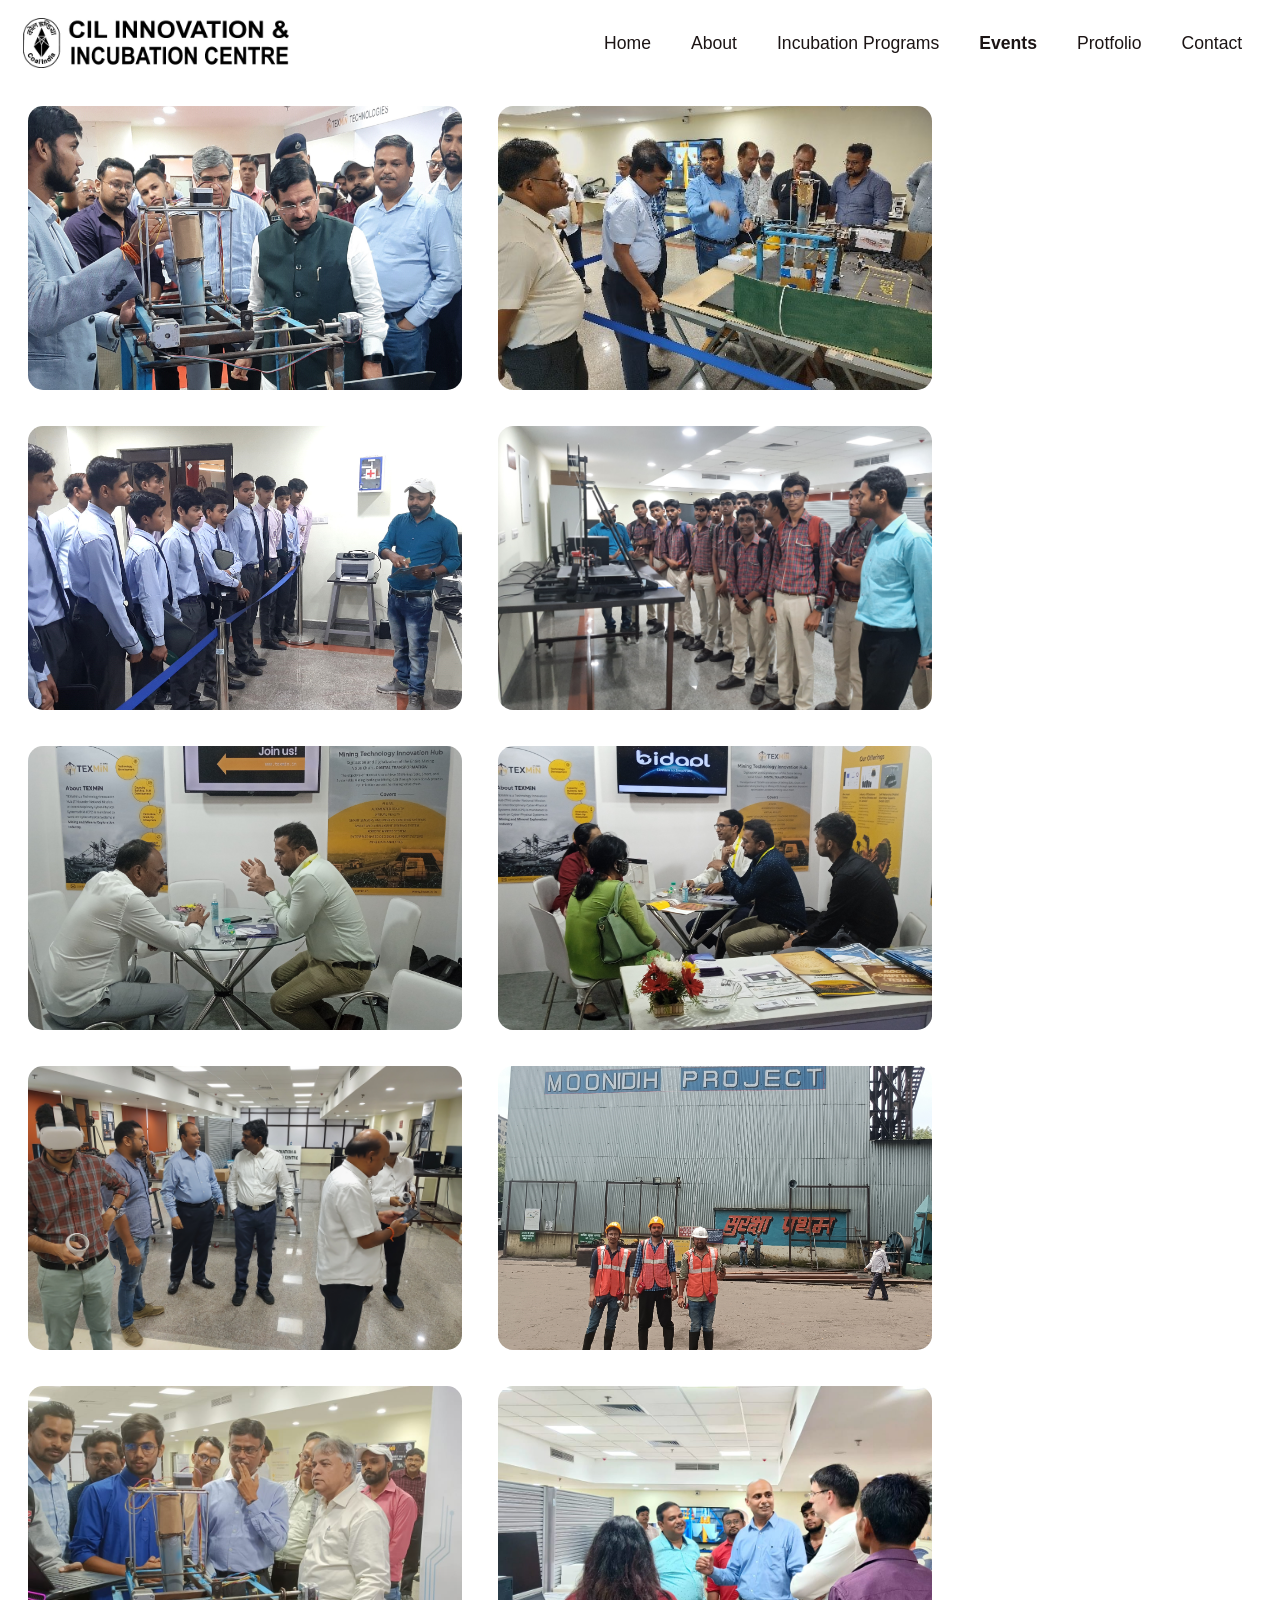
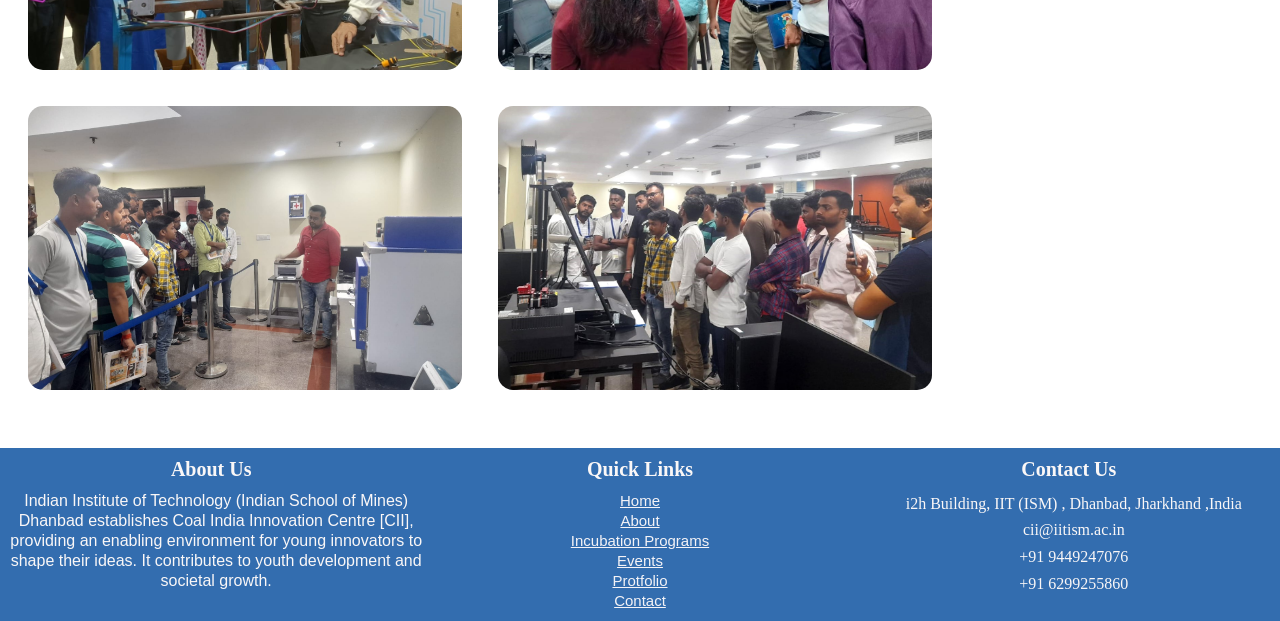
==== events.html @ 4db77f59 "cil center website full" ====
<!DOCTYPE html>
<html lang="en">

<head>
  <meta charset="UTF-8">
  <meta name="viewport" content="width=device-width, initial-scale=1.0">
  <title>CIL Innovation & Incubation Centre | Dhanbad</title>
  <link rel="stylesheet" href="css/styles.css">
  <link rel="stylesheet" href="css/contact_style.css">
  <link rel="stylesheet" href="css/events_card.css">
  <link rel="stylesheet" href="stylenav.css">
  <script src="script.js" defer></script>
</head>

<body>
  <header>
    <a href="#" class="logo">
        <i class="ri-home-heart-fill"></i>
        <span><img src="Logo.jpeg" alt="CIL Innovation & Incubation Centre"></span>
    </a>
    <div class="menu-toggle" id="menu-icon">
        <div class="bar"></div>
        <div class="bar"></div>
        <div class="bar"></div>
    </div>
    <nav class="navbar">
        <ul>
          <li><a href="index.html">Home</a></li>
          <li><a href="about.html">About</a></li>
          <li><a href="incubation.html">Incubation Programs</a></li>
          <li><a href="events.html" class="active" >Events</a></li>
          <li><a href="portfolio.html">Protfolio</a></li>
          <li><a href="contact.html">Contact</a></li>
        </ul>
    </nav>
</header>


  <!-- Rest of the website content goes here -->
  <!--Body Of Website Starts-->
  
    <!--contact us page body -->
        <div align="Centre">
          <div class="event_body">
            <div class="event_card">
                <img src="images/Pralhad joshi visit.jpg" class="event_card-img" alt="">
                <div class="event_card_body">
                    <h1 class="event_card_title">Ministerial Visit</h1>
                    <p class="event_card_sub_title">Union Minister of Parliamentary Affair, Coal and Mines of India </p>
                    <p class="event_card_info">Demonstration of the products and infrastructure of CII Centre to Honourable Union Minister of Parliamentary Affair, Coal and Mines of India Shri Pralhad Joshi, CMD CIL, BCCL,CCL and other delegates on 13/07/2023.</p>
                    <!--  <button class="event_card_btn">Show More</button> --> 
                </div>
            </div>
            
            <div class="event_card">
                <img src="images/cilcclbcclhindalco_visit.jpg" class="event_card-img" alt="">
                <div class="event_card_body">
                    <h1 class="event_card_title">CIL, CCL, BCCL and Hindalco Visit</h1>
                <!-- <p class="event_card_sub_title">Subtitle of Card 2</p>-->
                    <p class="event_card_info">Demonstration of the products and infrastructure of CII Centre to delegates from CIL, CCL, BCCL and Hindalco on 07/07/2023. </p>
                    <!-- <button class="event_card_btn">Show More</button> -->
                </div>
            </div>
            
            <div class="event_card">
                <img src="images/events/event3.jpg" class="event_card-img" alt="Event 3 Image">
                <div class="event_card_body">
                    <h1 class="event_card_title">Showcasing Our Products</h1>
                    <!-- <p class="event_card_sub_title">Subtitle of Card 3</p> -->
                    <p class="event_card_info">Introducing Labs & infrastructure available at CII Centre to ATL’s Schools on  23/06/2023</p>
                    <!-- <button class="event_card_btn">Show More</button> -->
                </div>
            </div>
            
            <div class="event_card">
                <img src="images/events/event4.jpg" class="event_card-img" alt="">
                <div class="event_card_body">
                    <h1 class="event_card_title">Showcasing Our Products</h1>
                    <!-- <p class="event_card_sub_title">Subtitle of Card 4</p> -->
                    <p class="event_card_info">Introducing Labs & infrastructure available at CII Centre to ATL’s Schools on  23/06/2023</p>
                    <!-- <button class="event_card_btn">Show More</button> -->
                </div>
            </div>
            
            <div class="event_card">
                <img src="images/events/event5.jpg" class="event_card-img" alt="Image 5">
                <div class="event_card_body">
                    <h1 class="event_card_title">Showcasing Our Products In Kolkata</h1>
                    <!-- <p class="event_card_sub_title">Subtitle of Card 5</p> -->
                    <p class="event_card_info">14.	Showcased the product developed in CII Centre at IMME 2022 in Kolkata dated 16th November 2022 to 19th November 2022.</p>
                    <!-- <button class="event_card_btn">Show More</button> -->
                </div>
            </div>
            
            <div class="event_card">
                <img src="images/events/event6.jpg" class="event_card-img" alt="Image 6">
                <div class="event_card_body">
                    <h1 class="event_card_title">Showcasing Our Products In Kolkata</h1>
                    <!-- <p class="event_card_sub_title">Subtitle of Card 6</p> -->
                    <p class="event_card_info">14.	Showcased the product developed in CII Centre at IMME 2022 in Kolkata dated 16th November 2022 to 19th November 2022.</p>
                    <!-- <button class="event_card_btn">Show More</button> -->
                </div>
            </div>

            <div class="event_card">
            <img src="images/events/event7.jpg" class="event_card-img" alt="Image 7">
            <div class="event_card_body">
                <h1 class="event_card_title">Demonstration of products & infrastructure</h1>
                <p class="event_card_sub_title">In Our Center</p>
                <p class="event_card_info">Demonstration of the products and infrastructure of CII Centre to delegates from CIL, CCL, BCCL and Hindalco on 07/07/2023.</p>
                <!-- <button class="event_card_btn">Show More</button> -->
            </div>
          </div>

          <div class="event_card">
            <img src="images/events/event8.jpg" class="event_card-img" alt="Image 8">
            <div class="event_card_body">
                <h1 class="event_card_title">Testing of our project</h1>
                <p class="event_card_sub_title">At Moonidih</p>
                <p class="event_card_info">Successfully completed the field testing of Borehole Compass at Moonidih Colliery of BCCL and Churcha Colliery of SECL and results found to be satisfactorily good.</p>
                <!-- <button class="event_card_btn">Show More</button> -->
            </div>
          </div>

          <div class="event_card">
            <img src="images/events/event9.jpeg" class="event_card-img" alt="Image 9">
            <div class="event_card_body">
                <h1 class="event_card_title">Demonstration of products & infrastructure</h1>
                <p class="event_card_sub_title">In Our Center</p>
                <p class="event_card_info">Demonstration of the products and infrastructure of CII Centre to delegates.</p>
                <!-- <button class="event_card_btn">Show More</button> -->
            </div>
          </div>

          <div class="event_card">
            <img src="images/events/event10.jpeg" class="event_card-img" alt="Image 10">
            <div class="event_card_body">
                <h1 class="event_card_title">Demonstration of products & infrastructure</h1>
                <p class="event_card_sub_title">CEO, WEISS Technology Germany</p>
                <p class="event_card_info">Demonstration of the products and infrastructure of CII Centre to CEO, WEISS Technology Germany on 26/06/2023</p>
                <!-- <button class="event_card_btn">Show More</button> -->
            </div>
          </div>

          <div class="event_card">
            <img src="images/events/event11.jpeg" class="event_card-img" alt="Image 11">
            <div class="event_card_body">
                <h1 class="event_card_title">Demonstration of PCB Machine</h1>
                <!-- <p class="event_card_sub_title">Demonstration of PCB Machine</p> -->
                <p class="event_card_info">Showcased out PCB Machine to School Students, In Detail about PCB Machine in CII Center.</p>
                <!-- <button class="event_card_btn">Show More</button> -->
            </div>
          </div>

          <div class="event_card">
            <img src="images/events/event12.jpeg" class="event_card-img" alt="Image 12">
            <div class="event_card_body">
                <h1 class="event_card_title">Demonstration of 3D Printer</h1>
                <!-- <p class="event_card_sub_title">Subtitle of Card 12</p> -->
                <p class="event_card_info">Showcased out 3D Printer to School Students, In Detail about 3D Printer in CII Center</p>
                <!-- <button class="event_card_btn">Show More</button> -->
            </div>
          </div>
        </div>  
      </div>
 
     
    <!--contact us page body -->
   
  
    <footer>
     
      <footer class="footer">
        <div class="container">
          <div class="footer-columns">
            <div class="footer-column">
              <h3>About Us</h3>
              <p>Indian Institute of Technology (Indian School of Mines) Dhanbad establishes Coal India Innovation Centre [CII], providing an enabling environment for young innovators to shape their ideas. It contributes to youth development and societal growth.</p>
            </div>
            <div class="footer-column">
              <h3>Quick Links</h3>
              <ul class="quick-links">
                <li><a href="index.html">Home</a></li>
                <li><a href="about.html">About</a></li>
                <li><a href="incubation.html">Incubation Programs</a></li>
                <li><a href="events.html">Events</a></li>
                <li><a href="portfolio.html">Protfolio</a></li>
                <li><a href="contact.html">Contact</a></li>
              </ul>
            </div>
            <div class="footer-column">
              <h3>Contact Us</h3>
              <ul class="contact-info">
                <li><i class="fas fa-map-marker-alt"></i> i2h Building, IIT (ISM) , Dhanbad, Jharkhand ,India</li>
                <li><i class="fas fa-envelope"></i> cii@iitism.ac.in</li>
                <li><i class="fas fa-phone"></i> +91 9449247076</li>
                <li><i class="fas fa-phone"></i> +91 6299255860</li>
              </ul>
            </div>
          </div>
        </div>
      </footer>
      
      
      
      
    </footer>
  
  <!-- Body Of Website End-->

  <script src="scriptnav.js"></script>

</body>

</html>
---- css/styles.css ----
header {
    background-color:white;
    color: #111111;
    display: flex;
    justify-content: space-between;
    align-items: center;
    padding: 1%;
    
    }
  
  .logo img {
    height: 50px;
    margin-top: 5px;
    margin-left: 5px;
   
  }
  
  nav ul {
    list-style-type: none;
    margin: 0;
    padding: 0;
    font-size:large;
    font-family:Arial, sans-serif;
  }
  
  nav ul li {
    display: inline-block;
    margin-right: 10px;
  }
  
  nav ul li a {
    display: block;
    color: #1d1b1b;
    text-decoration: none;
    padding: 10px;
    font-weight: 300;
  }
  
  nav ul li a:hover {
    background-color: #b3b4b6;
  }
  
  nav ul li a.active {
    font-weight: 600;
  }

  /* Image slider css starts */
  body {
    margin: 0;
    padding: 0;
  }
  
  .slider-container {
    position: relative;
    width: auto;
    height: 800px;
    margin: 0 auto;
    overflow: hidden;
    /* margin-left: 20px;
    margin-right: 20px;
    margin-top: 30px; */
    /*cursor: pointer;*/
  }

  .slider {
    position: relative;
    width: auto;
    height: 780px;
    overflow: hidden;
    border-top: 5px solid;
    border-bottom: 5px solid;
    border-radius: 5px;
  }

  .slider img {
    width: 100%;
    /* height: 100%; */
    align-self: self-end;
  }

  /*.slider-controls {
    position:relative;
    width: 98%;
    height: 30px;
    display: flex;
    justify-content: space-between;
    align-items: center;
    background-color: rgba(0, 0, 0, 0.5);
    color: #fff;
    padding: 10px;
    bottom: 0;
    left: 0;
    opacity: 0;
    transition: opacity 0.3s ease-in-out;
    margin-right: 10px;
  }

  .slider:hover .slider-controls {
    opacity: 1;
  }

  .slider-container:hover .slider-controls {
    opacity: 1;
  }/*
  
  

/*image slider ends*/  
  
  /*body css*/

  .two-column-section {
    display: flex;
    margin-bottom: 40px;
    padding-left: 50px;
    padding-right: 50px;
    line-height: 1.5;
    align-items: center;
  }
  .two-column-section:nth-child(even) {
    background-color: rgba(26, 111, 209, 0.623);
  }

  .image-column:nth-child(odd) {
    padding-top: 34px;
    
  }

  .image-column:nth-child(even) {
    /* padding-top: 80px;
    padding-left: 80px; */
    width:1.2em;
    padding: 2% 10px;
    
  }
 
  .image-column {
    flex-basis: 50%;
    flex:1;
  }
  
  .image-column img:nth-child(2) {
    float:left;
  }

  .image-column img {
    width:fit-content;
    height: fit-content;
    align-self: self-end;
    
    
  }
  
  .description-column {
    flex-basis: 50%;
    background-color:none;
    /* padding: 20px; */
  }
  
  @media only screen and (max-width: 900px) {
    .two-column-section {
      flex-direction: column;
    }
  
    .image-column,
    .description-column {
      flex-basis: 100%;
    }
    .slider-container {
      height: 170px;
    }
    .image-column img{
      height: 170px;
    }
  }
  
  h2 {
        align:center;
  }
  ul{
    padding: 20px;
  }
  li{
    padding: 5px;
  }
  /*testimonial starts */
  
/*testimonial ends */  

/*Footer Starts*/
.footer {
  background-color:rgb(51, 109, 175);
  color: #fff;
  text-align: center;
}

.container {
  max-width: auto;
  
}

.footer-columns {
  display: flex;
  flex-wrap:wrap;
  justify-content: space-between;

}

.footer-column {
  flex-basis: 33%;
  margin-top: 10px;
  margin-bottom: 10px;
  color: #faf7f7;
 
}

.footer h3 {
  font-size: 20px;
  font-weight: 700;
  margin-bottom: 10px;
}

.footer p {
  margin-left: 10px;
  font-size: 16px;
  align-self: justify;
  font-family: Arial,  sans-serif;
  line-height: 20px;
}

.quick-links {
  list-style: none;
  padding: 0;
  margin: 0;
  line-height: 10px;
  font-family: Arial,  sans-serif;
}

.quick-links li {
  margin-bottom: 0px;
  font-size: 15px;

}

.quick-links li a {
  color:rgb(244, 243, 247);
  text-decoration: underline;
  
}

.quick-links li a:hover {
  color: rgb(219, 100, 243);
}

.contact-info {
  list-style: none;
  padding: 0;
  margin: 0;
}

.contact-info li {
  margin-bottom: 0px;
  font-size: 16px;
  line-height: 15px;
}

.contact-info li i {
  margin-right: 10px;
  vertical-align: middle;
}

/*footer ends*/
---- css/contact_style.css ----
*
{
    margin:0;
    padding:0;
    box-sizing:border-box;
}
/*
body{
    background: linear-gradient(90deg, #0e3959 0%, #0e3959 30%, #03a9f5 30%, #03a9f5 100% );
}*/

.contactus{
    position: relative;
    width: 100%;
    padding: 40px 100px;
}
.contactus .title{
    display: flex;
    justify-content:center;
    align-items: center;
    font-size: 2em;
}

.contactus .title{
    color: #18b7ff;
    font-weight: 500;
}
.form{
    grid-area: form;
}
.info{
    grid-area: info;
}
.map{
    grid-area: map;
}
.contact{
    padding: 40px;
    background: #fff;
    box-shadow: 0 5px 35px rgba(0,0,0,0.15);
}
.box{
    position: relative;
    display: grid;
    grid-template-columns: 2fr 1fr;
    grid-template-rows: 5fr 4fr;
    grid-template-areas: "form info" "form map";
    grid-gap: 20px;
    margin-top: 20px;
}
.contact h3{
    color: #0e3959;
    font-weight: 500;
    font-size: 1.4em;
    margin-bottom: 10px;
}
.formBox{
    position: relative;
    width: 100%;
}
.formBox .row50{
    display: flex;
    gap:20px;
}
.inputBox{
    display: flex;
    flex-direction: column;
    margin-bottom: 10px;
    width: 50%;
}
.formBox .row100 .inputBox{
    width: 100%;
}
.inputBox span{
    color:#18b7ff;
    margin-top: 10px;
    margin-bottom: 5px;
    font-weight: 800; 
}
.inputBox input{
    padding: 10px;
    font-size: 1.1em;
    outline: none;
    border: 1px solid #333;
}
.inputBox textarea{
    padding: 10px;
    font-size: 1.1em;
    outline: none;
    border: 1px solid #333;
    resize: none;
    min-height: 220px;
    margin-bottom: 10px;
    font-weight: 800;
}
.inputBox input[type="submit"]{
    background: #ff578b;
    color: #fff;
    border:none;
    font-size: 1.1em;
    max-width: 120px;
    font-weight: 500;
    cursor: pointer;
    padding: 14px 15px;
}
.inputBox ::placeholder{
    color:#999;
}
.info{
    background: #0e3959;
}
.info h3{
    color:#fff;
}
.info .infoBox div{
    display: flex;
    align-items: center;
    margin-bottom: 10px;
}
.info .infoBox div span{
    min-width: 40px;
    height: 40px;
    color: #fff;
    background: #18b7ff;
    display: flex;
    justify-content: center;
    align-items: center;
    font-size: 1.5em;
    border-radius: 50%;
    margin-right: 15px;

}
.info .infoBox div p{
    color: #fff;
    font: size 1.1em;
}
.info .infoBox div a{
    color: #fff;
    font: size 1.1em;
    text-decoration: none;
}
.sci{
    margin-top: 40px;
    display: flex;
}
.sci li{
    list-style: none;
    margin-right: 15px;
}
.sci li a{
    color:#fff;
    font-size: 2em;
    color: #ccc;
}
.sci li a:hover{
    color: #fff;
}
.map{
    padding: 0;
}
.map iframe{
    width: 100%;
    height: 100%;
}
/*Responsiveness */
@media(max-width: 991px){
    body{
        background: white;
    }
    .contactus{
        padding: 20px;
    }
    .box{
        grid-template-columns: 1fr;
        grid-template-rows: auto;
        grid-template-areas: "form" "info" "map";
    }
    
    .form .row50{
        display:flex;
        gap: 0;
        flex-direction: column;
    }
    .inputBox{
        display: flex;
        flex-direction: column;
        margin-bottom: 10px;
        width: 100%;
    }
    .contact{
        padding: 30px;
    }
    .map{
        min-height: 300px;
        padding: 0;
    }
}
---- css/events_card.css ----
*{
    margin: 0;
    padding: 0;
    box-sizing: border-box;
}
.event_body {
    width: 99%;
    
    height: auto;
    align-items: center;
    display: flex;
    flex-wrap: wrap;
    justify-content:safe;
    margin-left: 10px;
    margin-bottom: 40px;
    
}
.event_card{
    width: 450px;
    height: 300px;
    margin: 10px;
    border-radius: 15px;
    overflow: hidden;
    border: 8px solid #fff;
    position: relative;
    align-items: center;
}
.event_card-img{
    width: 100%;
    height: 100%;
    object-fit: cover;
    border-radius: 15px;
}
.event_card_body{
    width: 100%;
    height: 100%;
    top: 0;
    right: -100%; 
    position: absolute;
    background: #1f3d4738;
    backdrop-filter: blur(5px);
    border-radius: 15px;
    color: #fff;
    padding: 30px;
    display: flex;
    flex-direction: column;
    justify-content: center;
    transition: 1s;
} 
.event_card:hover .event_card_body{
    right: 0;
}
.event_card_title{
    text-transform: uppercase;
    font-size: 28px;
    font-weight: 500;
}
.event_card_sub_title{
    text-transform: capitalize;
    font-size: 14px;
    font-weight: 300;
    align-self: center;
}
.event_card_info{
    font-size: 16px;
    line-height: 20px;
    margin: 10px 0;
    font-weight: 400;
}
.event_card_btn{
   color: #1f3d47; 
   background: #8fabba;
   padding: 10px 20px;
   width: 120px;
   align-self: center;
   border-radius: 5px;
   text-transform: capitalize;
   border: none;
   outline: none;
   font-weight: 500;
   cursor: pointer;
}
---- stylenav.css ----
.logo i {
    color: #212421;
    font-size: 28px;
    margin-right: 5px;
}

.logo span {
    font-size: 1.7rem;
    font-weight: 600;
}

.menu-toggle {
    display: none;
    flex-direction: column;
    cursor: pointer;
}

.bar {
    width: 30px;
    height: 3px;
    background-color: #0a0a0a;
    margin: 3px 0;
}

.navbar {
    display: flex;
    align-items: center;
}

.navbar ul {
    display: flex;
    list-style: none;
    margin-left: auto;
}

.navbar a {
    color: #1b1414;
    font-size: 1.1rem;
    font-weight: 500;
    text-decoration: none;
    padding: 10px;
    transition: color 0.3s ease;
}

.navbar a:hover {
    color: #f9fdfa;
}

.active {
    font-weight: 300;
}

/* Media queries for responsive design */
@media (max-width: 900px) {
    .menu-toggle {
        display: flex;
    }

    .navbar {
        position: absolute;
        top: 80px;
        left: -100%;
        width: 100%;
        background-color: #222327;
        transition: left 0.3s ease;
        z-index: 1000;
    }

    .navbar.active {
        left: 0;
    }

    .navbar ul {
        flex-direction: column;
        align-items: flex-start;
        width: 100%;
    }

    .navbar a {
        padding: 10px 20px;
    }

    .navbar.active a {
        color: #fff;
    }
    .navbar a {
        color: #1b1414;
        font-size: 1.1rem;
        font-weight: 200;
        text-decoration: none;
        padding: 2px;
        transition: color 0.3s ease;
    }
    
}
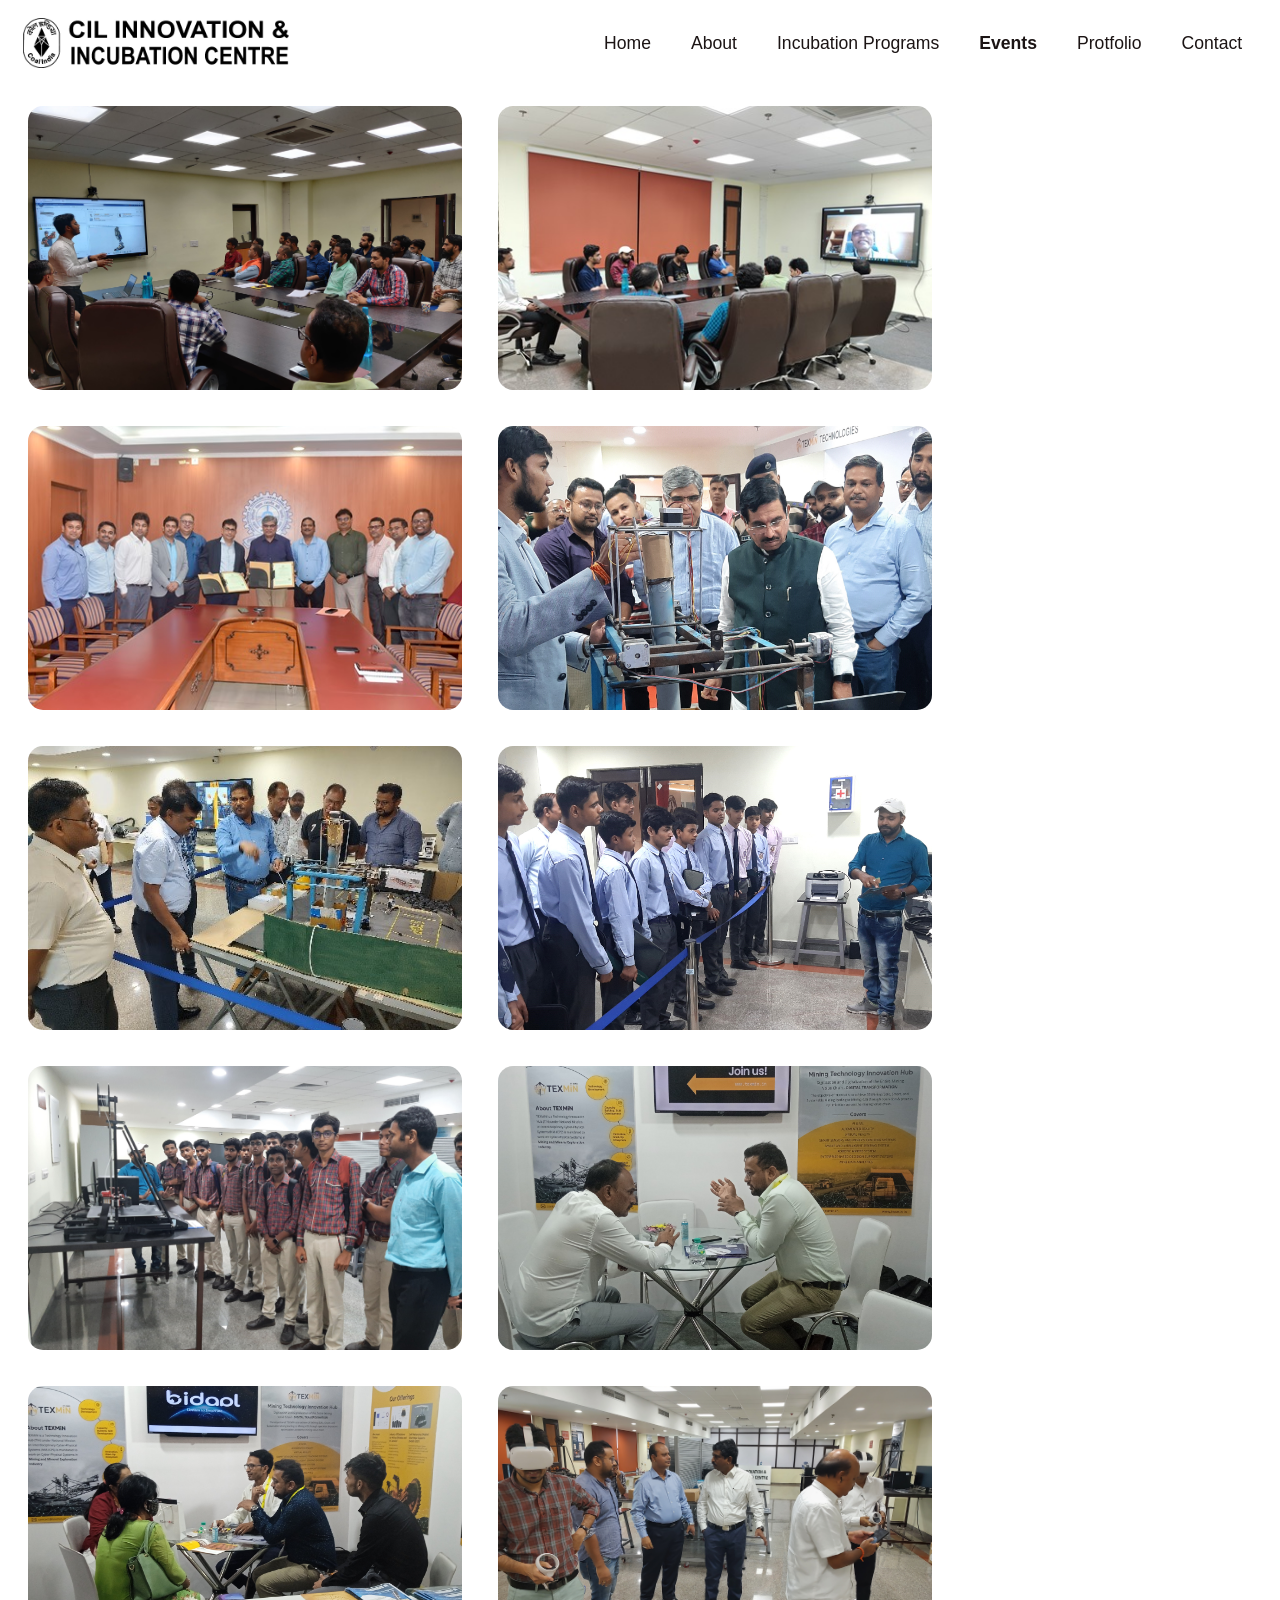
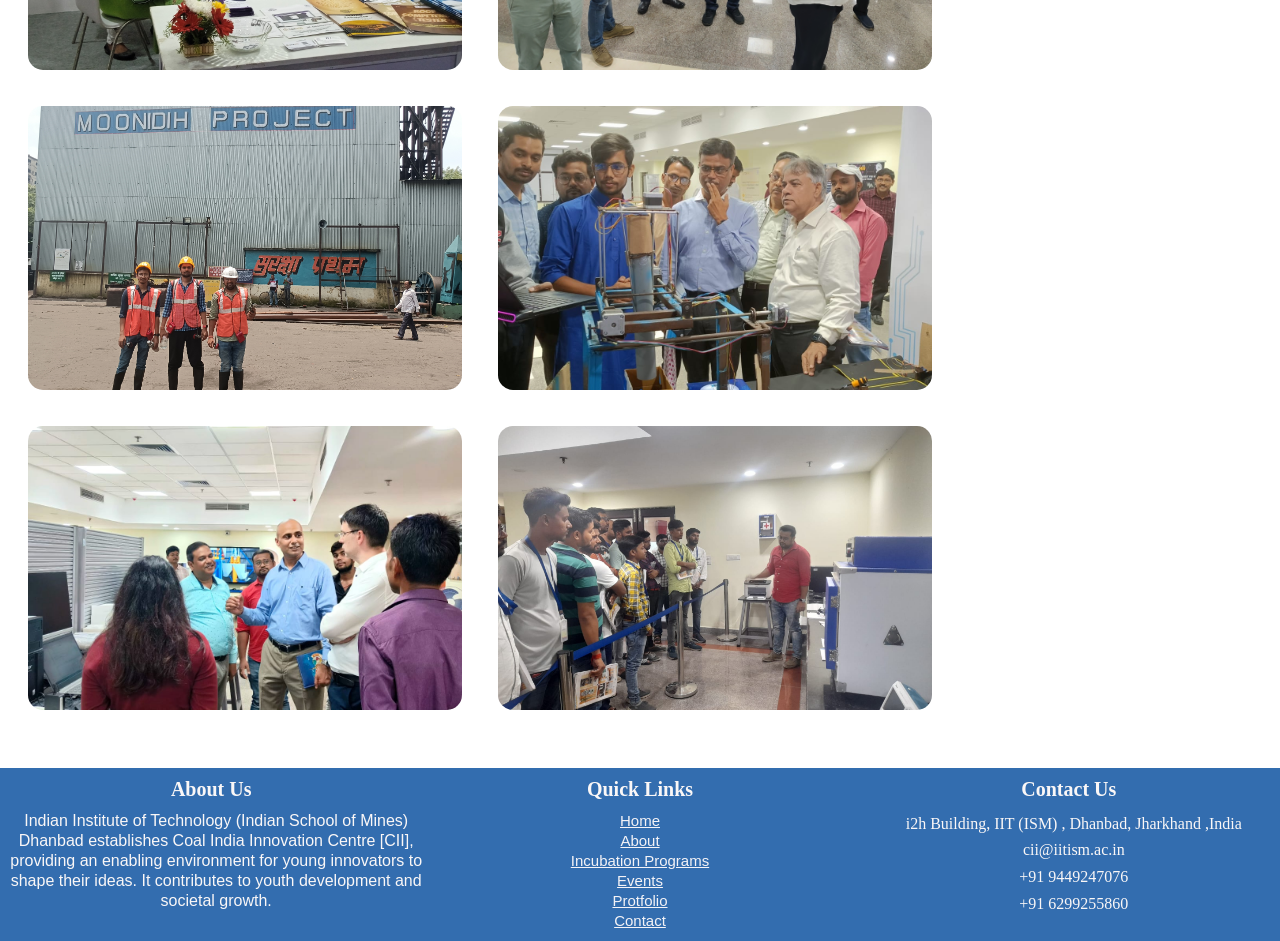
==== commit 22a6bc1e: "Updated Event till today and deleted some unnecesaeer images" ====
--- a/events.html
+++ b/events.html
@@ -41,16 +41,42 @@
   
     <!--contact us page body -->
         <div align="Centre">
-          <div class="event_body">
-            <div class="event_card">
-                <img src="images/Pralhad joshi visit.jpg" class="event_card-img" alt="">
-                <div class="event_card_body">
-                    <h1 class="event_card_title">Ministerial Visit</h1>
-                    <p class="event_card_sub_title">Union Minister of Parliamentary Affair, Coal and Mines of India </p>
-                    <p class="event_card_info">Demonstration of the products and infrastructure of CII Centre to Honourable Union Minister of Parliamentary Affair, Coal and Mines of India Shri Pralhad Joshi, CMD CIL, BCCL,CCL and other delegates on 13/07/2023.</p>
-                    <!--  <button class="event_card_btn">Show More</button> --> 
-                </div>
-            </div>
+        <div class="event_body">
+            <div class="event_card">
+              <img src="images/events/solidworks.jpeg" class="event_card-img" alt="">
+              <div class="event_card_body">
+                  <h1 class="event_card_title">Seminar on solidworks</h1>
+                  <!-- <p class="event_card_sub_title">Union Minister of Parliamentary Affair, Coal and Mines of India </p> -->
+                  <p class="event_card_info">Seminar on "Solidworks Advance Simulation platform integrated with collaborative ecosystem" on 11/08/2023</p>
+              </div>
+          </div>
+          
+            <div class="event_card">
+              <img src="images/events/vsm.jpg" class="event_card-img" alt="">
+              <div class="event_card_body">
+                  <h1 class="event_card_title">Webinar on Proteous VSM</h1>
+                  <!-- <p class="event_card_sub_title">Union Minister of Parliamentary Affair, Coal and Mines of India </p> -->
+                  <p class="event_card_info">Webinar on "Decisive advantages of the world's leading Embedded IoT, Design, Simulation and Rapid Prototyping software solutions Proteus VSM" on 11/08/2023</p>
+              </div>
+          </div>
+          
+            <div class="event_card">
+              <img src="images/events/sonepar.JPG" class="event_card-img" alt="">
+              <div class="event_card_body">
+                  <h1 class="event_card_title">MOU with Sonepar</h1>
+                  <!-- <p class="event_card_sub_title">Union Minister of Parliamentary Affair, Coal and Mines of India </p> -->
+                  <p class="event_card_info">Signed MOU With Sonepar India Pvt. Ltd on 08/08/2023.</p>
+              </div>
+            </div>
+            <div class="event_card">
+              <img src="images/Pralhad joshi visit.jpg" class="event_card-img" alt="">
+              <div class="event_card_body">
+                  <h1 class="event_card_title">Ministerial Visit</h1>
+                  <p class="event_card_sub_title">Union Minister of Parliamentary Affair, Coal and Mines of India </p>
+                  <p class="event_card_info">Demonstration of the products and infrastructure of CII Centre to Honourable Union Minister of Parliamentary Affair, Coal and Mines of India Shri Pralhad Joshi, CMD CIL, BCCL,CCL and other delegates on 13/07/2023.</p>
+                  
+              </div>
+          </div>
             
             <div class="event_card">
                 <img src="images/cilcclbcclhindalco_visit.jpg" class="event_card-img" alt="">
@@ -152,15 +178,15 @@
             </div>
           </div>
 
-          <div class="event_card">
+          <!-- <div class="event_card">
             <img src="images/events/event12.jpeg" class="event_card-img" alt="Image 12">
             <div class="event_card_body">
                 <h1 class="event_card_title">Demonstration of 3D Printer</h1>
-                <!-- <p class="event_card_sub_title">Subtitle of Card 12</p> -->
+                 <p class="event_card_sub_title">Subtitle of Card 12</p> 
                 <p class="event_card_info">Showcased out 3D Printer to School Students, In Detail about 3D Printer in CII Center</p>
-                <!-- <button class="event_card_btn">Show More</button> -->
-            </div>
-          </div>
+                 <button class="event_card_btn">Show More</button> 
+            </div>
+          </div> -->
         </div>  
       </div>
  
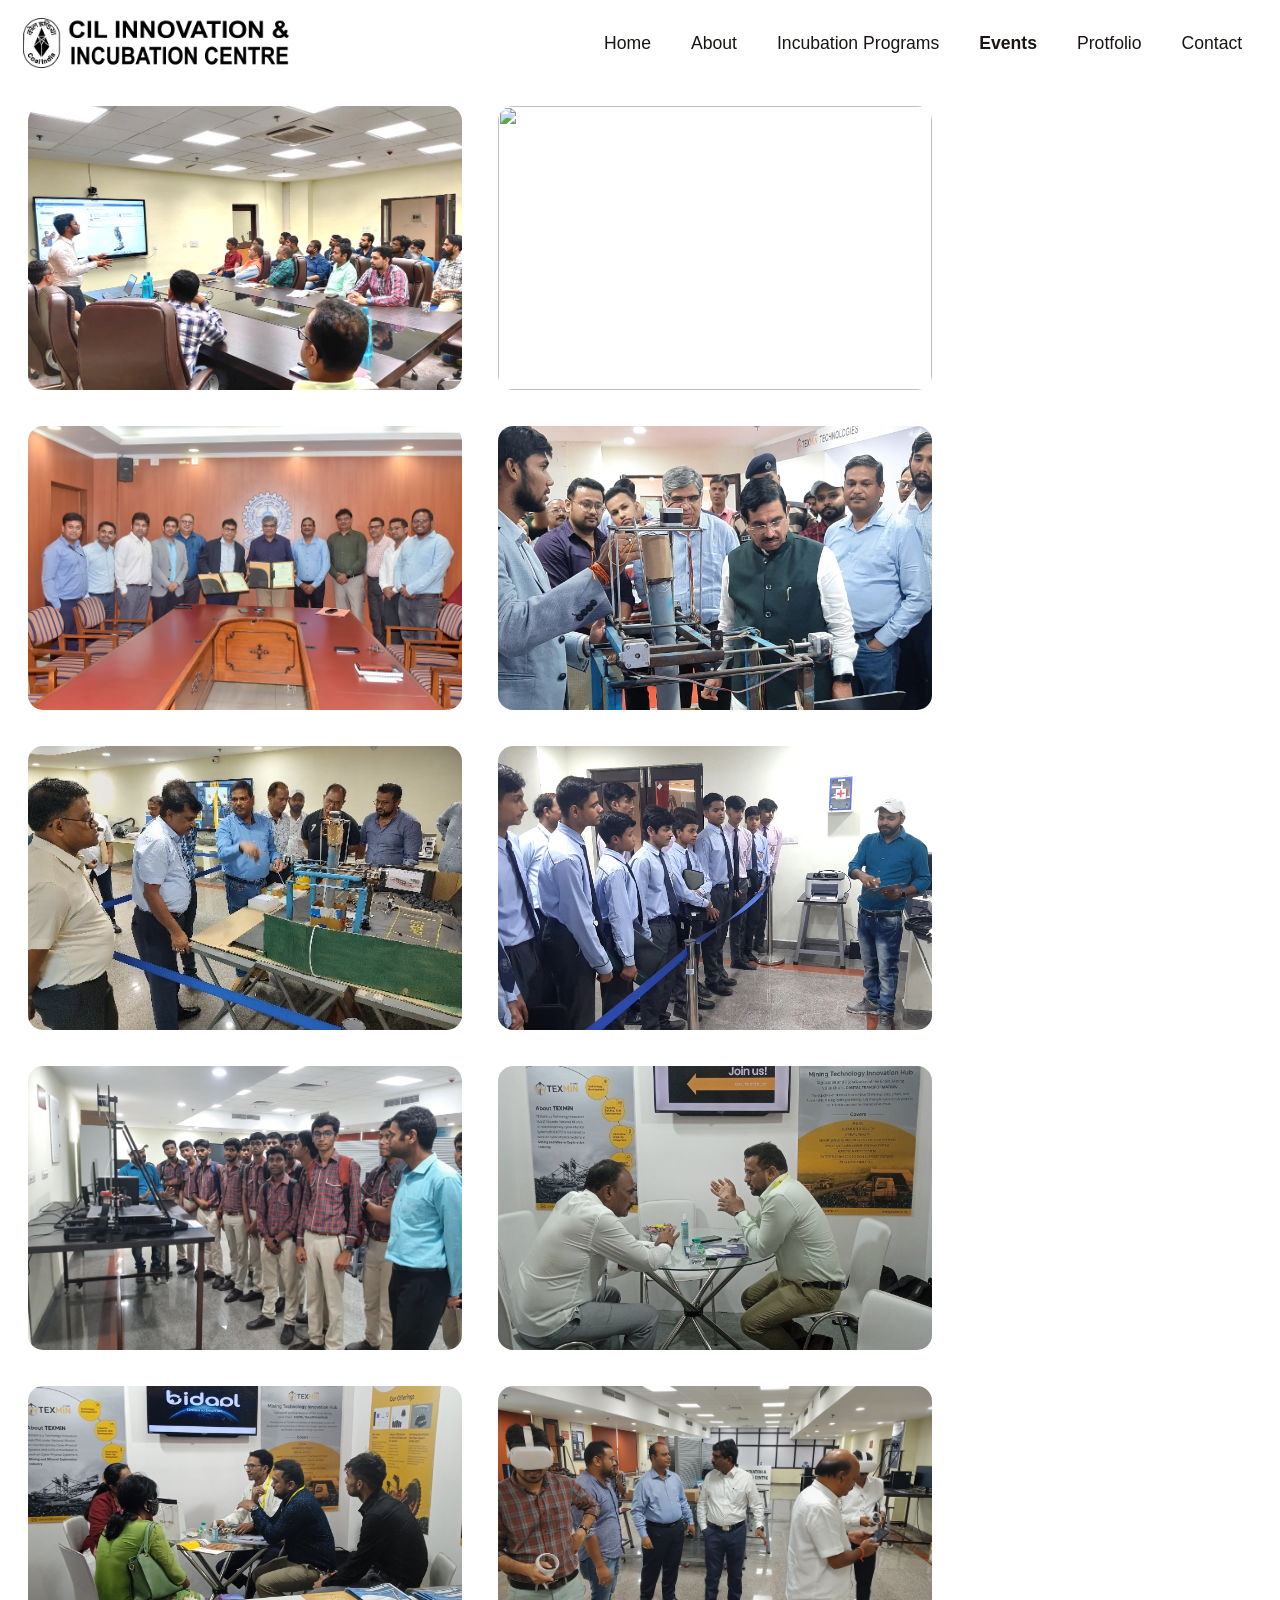
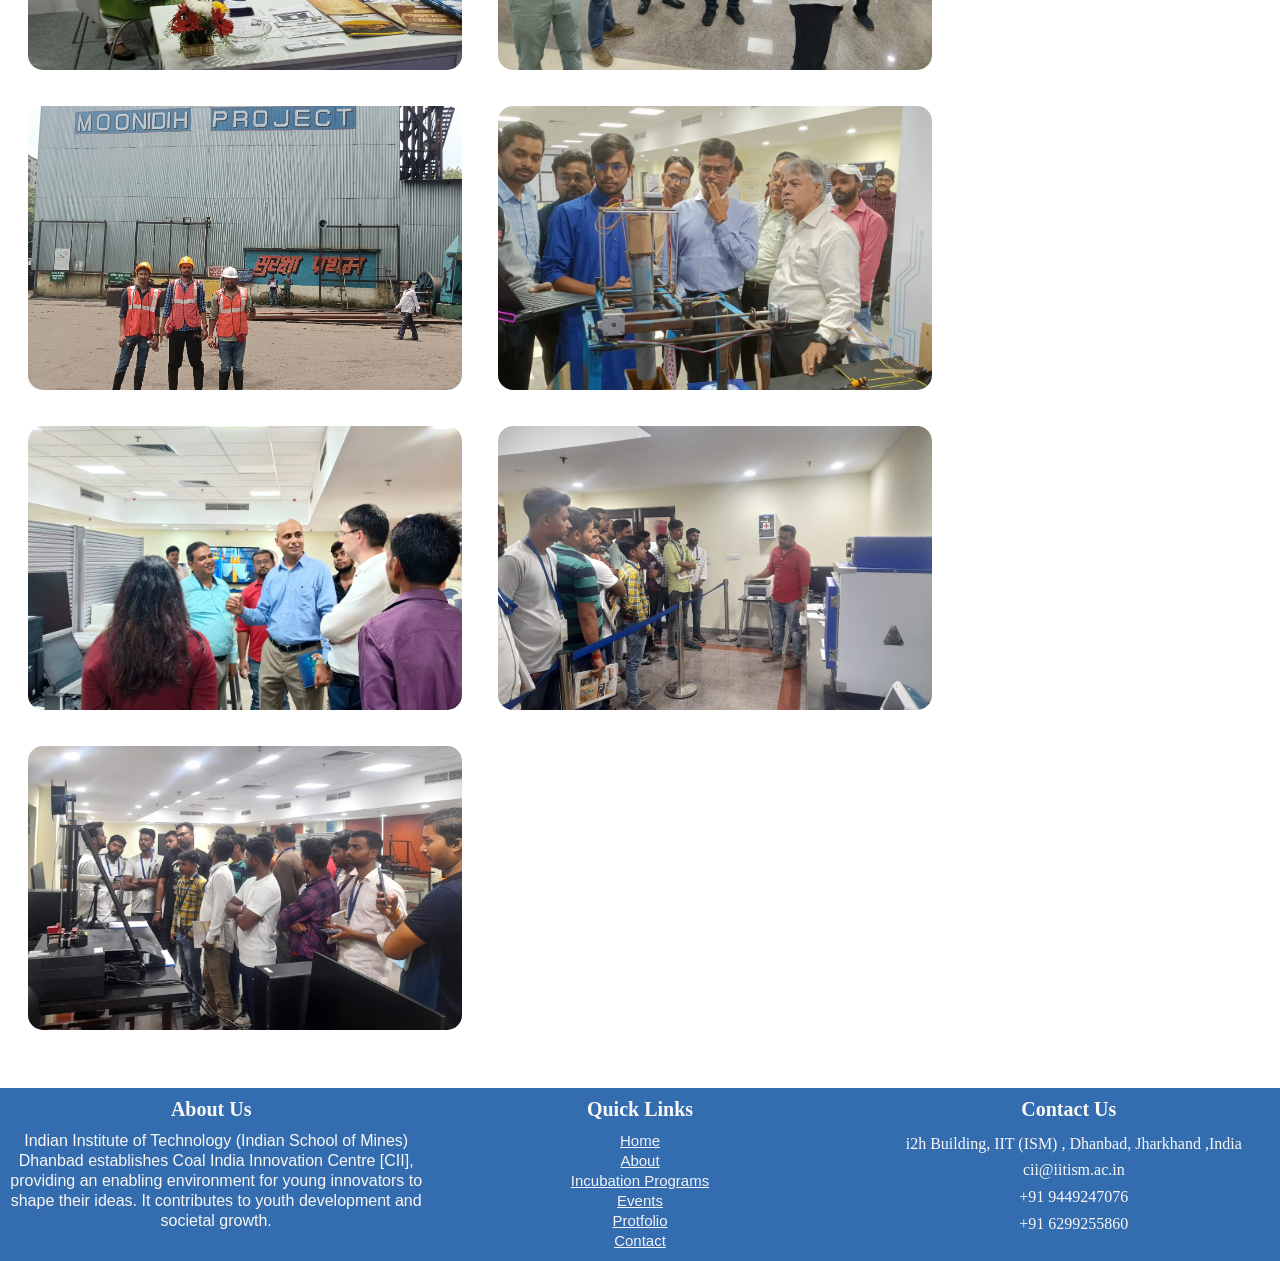
==== commit 2943f9ef: "added a open image button to view enlarge image in new tab" ====
--- a/events.html
+++ b/events.html
@@ -43,29 +43,33 @@
         <div align="Centre">
         <div class="event_body">
             <div class="event_card">
-              <img src="images/events/solidworks.jpeg" class="event_card-img" alt="">
+              <img src="images/events/seminar solidword.jpg" class="event_card-img" alt="">
               <div class="event_card_body">
                   <h1 class="event_card_title">Seminar on solidworks</h1>
                   <!-- <p class="event_card_sub_title">Union Minister of Parliamentary Affair, Coal and Mines of India </p> -->
                   <p class="event_card_info">Seminar on "Solidworks Advance Simulation platform integrated with collaborative ecosystem" on 11/08/2023</p>
+                  <button onclick="openImage('images/events/seminar solidword.jpg')" class="event_card_btn">Open Image</button>
+                   
               </div>
           </div>
           
             <div class="event_card">
-              <img src="images/events/vsm.jpg" class="event_card-img" alt="">
+              <img src="images/events/Webinar VSM.jpg" class="event_card-img" alt="">
               <div class="event_card_body">
                   <h1 class="event_card_title">Webinar on Proteous VSM</h1>
                   <!-- <p class="event_card_sub_title">Union Minister of Parliamentary Affair, Coal and Mines of India </p> -->
                   <p class="event_card_info">Webinar on "Decisive advantages of the world's leading Embedded IoT, Design, Simulation and Rapid Prototyping software solutions Proteus VSM" on 11/08/2023</p>
+                  <button onclick="openImage('images/events/Webinar VSM.jpg')" class="event_card_btn">Open Image</button>
               </div>
           </div>
           
             <div class="event_card">
-              <img src="images/events/sonepar.JPG" class="event_card-img" alt="">
+              <img src="images/events/Sonepar MOU.JPG" class="event_card-img" alt="">
               <div class="event_card_body">
                   <h1 class="event_card_title">MOU with Sonepar</h1>
                   <!-- <p class="event_card_sub_title">Union Minister of Parliamentary Affair, Coal and Mines of India </p> -->
                   <p class="event_card_info">Signed MOU With Sonepar India Pvt. Ltd on 08/08/2023.</p>
+                  <button onclick="openImage('images/events/Sonepar MOU.JPG')" class="event_card_btn">Open Image</button>
               </div>
             </div>
             <div class="event_card">
@@ -74,7 +78,7 @@
                   <h1 class="event_card_title">Ministerial Visit</h1>
                   <p class="event_card_sub_title">Union Minister of Parliamentary Affair, Coal and Mines of India </p>
                   <p class="event_card_info">Demonstration of the products and infrastructure of CII Centre to Honourable Union Minister of Parliamentary Affair, Coal and Mines of India Shri Pralhad Joshi, CMD CIL, BCCL,CCL and other delegates on 13/07/2023.</p>
-                  
+                  <button onclick="openImage('images/Pralhad joshi visit.jpg')" class="event_card_btn">Open Image</button>
               </div>
           </div>
             
@@ -84,7 +88,7 @@
                     <h1 class="event_card_title">CIL, CCL, BCCL and Hindalco Visit</h1>
                 <!-- <p class="event_card_sub_title">Subtitle of Card 2</p>-->
                     <p class="event_card_info">Demonstration of the products and infrastructure of CII Centre to delegates from CIL, CCL, BCCL and Hindalco on 07/07/2023. </p>
-                    <!-- <button class="event_card_btn">Show More</button> -->
+                    <button onclick="openImage('images/cilcclbcclhindalco_visit.jpg')" class="event_card_btn">Open Image</button>
                 </div>
             </div>
             
@@ -94,7 +98,7 @@
                     <h1 class="event_card_title">Showcasing Our Products</h1>
                     <!-- <p class="event_card_sub_title">Subtitle of Card 3</p> -->
                     <p class="event_card_info">Introducing Labs & infrastructure available at CII Centre to ATL’s Schools on  23/06/2023</p>
-                    <!-- <button class="event_card_btn">Show More</button> -->
+                    <button onclick="openImage('images/events/event3.jpg')" class="event_card_btn">Open Image</button>
                 </div>
             </div>
             
@@ -104,7 +108,7 @@
                     <h1 class="event_card_title">Showcasing Our Products</h1>
                     <!-- <p class="event_card_sub_title">Subtitle of Card 4</p> -->
                     <p class="event_card_info">Introducing Labs & infrastructure available at CII Centre to ATL’s Schools on  23/06/2023</p>
-                    <!-- <button class="event_card_btn">Show More</button> -->
+                    <button onclick="openImage('images/events/event4.jpg')" class="event_card_btn">Open Image</button>
                 </div>
             </div>
             
@@ -114,7 +118,7 @@
                     <h1 class="event_card_title">Showcasing Our Products In Kolkata</h1>
                     <!-- <p class="event_card_sub_title">Subtitle of Card 5</p> -->
                     <p class="event_card_info">14.	Showcased the product developed in CII Centre at IMME 2022 in Kolkata dated 16th November 2022 to 19th November 2022.</p>
-                    <!-- <button class="event_card_btn">Show More</button> -->
+                    <button onclick="openImage('images/events/event5.jpg')" class="event_card_btn">Open Image</button>
                 </div>
             </div>
             
@@ -124,7 +128,7 @@
                     <h1 class="event_card_title">Showcasing Our Products In Kolkata</h1>
                     <!-- <p class="event_card_sub_title">Subtitle of Card 6</p> -->
                     <p class="event_card_info">14.	Showcased the product developed in CII Centre at IMME 2022 in Kolkata dated 16th November 2022 to 19th November 2022.</p>
-                    <!-- <button class="event_card_btn">Show More</button> -->
+                    <button onclick="openImage('images/events/event6.jpg')" class="event_card_btn">Open Image</button>
                 </div>
             </div>
 
@@ -134,7 +138,7 @@
                 <h1 class="event_card_title">Demonstration of products & infrastructure</h1>
                 <p class="event_card_sub_title">In Our Center</p>
                 <p class="event_card_info">Demonstration of the products and infrastructure of CII Centre to delegates from CIL, CCL, BCCL and Hindalco on 07/07/2023.</p>
-                <!-- <button class="event_card_btn">Show More</button> -->
+                <button onclick="openImage('images/events/event7.jpg')" class="event_card_btn">Open Image</button>
             </div>
           </div>
 
@@ -144,7 +148,7 @@
                 <h1 class="event_card_title">Testing of our project</h1>
                 <p class="event_card_sub_title">At Moonidih</p>
                 <p class="event_card_info">Successfully completed the field testing of Borehole Compass at Moonidih Colliery of BCCL and Churcha Colliery of SECL and results found to be satisfactorily good.</p>
-                <!-- <button class="event_card_btn">Show More</button> -->
+                <button onclick="openImage('images/events/event8.jpg')" class="event_card_btn">Open Image</button>
             </div>
           </div>
 
@@ -154,7 +158,7 @@
                 <h1 class="event_card_title">Demonstration of products & infrastructure</h1>
                 <p class="event_card_sub_title">In Our Center</p>
                 <p class="event_card_info">Demonstration of the products and infrastructure of CII Centre to delegates.</p>
-                <!-- <button class="event_card_btn">Show More</button> -->
+                <button onclick="openImage('images/events/event9.jpeg')" class="event_card_btn">Open Image</button>
             </div>
           </div>
 
@@ -164,7 +168,7 @@
                 <h1 class="event_card_title">Demonstration of products & infrastructure</h1>
                 <p class="event_card_sub_title">CEO, WEISS Technology Germany</p>
                 <p class="event_card_info">Demonstration of the products and infrastructure of CII Centre to CEO, WEISS Technology Germany on 26/06/2023</p>
-                <!-- <button class="event_card_btn">Show More</button> -->
+                <button onclick="openImage('images/events/event10.jpeg')" class="event_card_btn">Open Image</button>
             </div>
           </div>
 
@@ -174,23 +178,28 @@
                 <h1 class="event_card_title">Demonstration of PCB Machine</h1>
                 <!-- <p class="event_card_sub_title">Demonstration of PCB Machine</p> -->
                 <p class="event_card_info">Showcased out PCB Machine to School Students, In Detail about PCB Machine in CII Center.</p>
-                <!-- <button class="event_card_btn">Show More</button> -->
-            </div>
-          </div>
-
-          <!-- <div class="event_card">
+                <button onclick="openImage('images/events/event11.jpeg')" class="event_card_btn">Open Image</button>
+            </div>
+          </div>
+
+
+          <div class="event_card">
             <img src="images/events/event12.jpeg" class="event_card-img" alt="Image 12">
             <div class="event_card_body">
                 <h1 class="event_card_title">Demonstration of 3D Printer</h1>
                  <p class="event_card_sub_title">Subtitle of Card 12</p> 
                 <p class="event_card_info">Showcased out 3D Printer to School Students, In Detail about 3D Printer in CII Center</p>
-                 <button class="event_card_btn">Show More</button> 
-            </div>
-          </div> -->
+                <button onclick="openImage('images/events/event12.jpeg')" class="event_card_btn">Open Image</button>
+            </div>
+          </div>
         </div>  
       </div>
  
-     
+          <script>
+            function openImage(imageUrl) {
+                window.open(imageUrl, '_blank');
+            }
+        </script>
     <!--contact us page body -->
    
   
